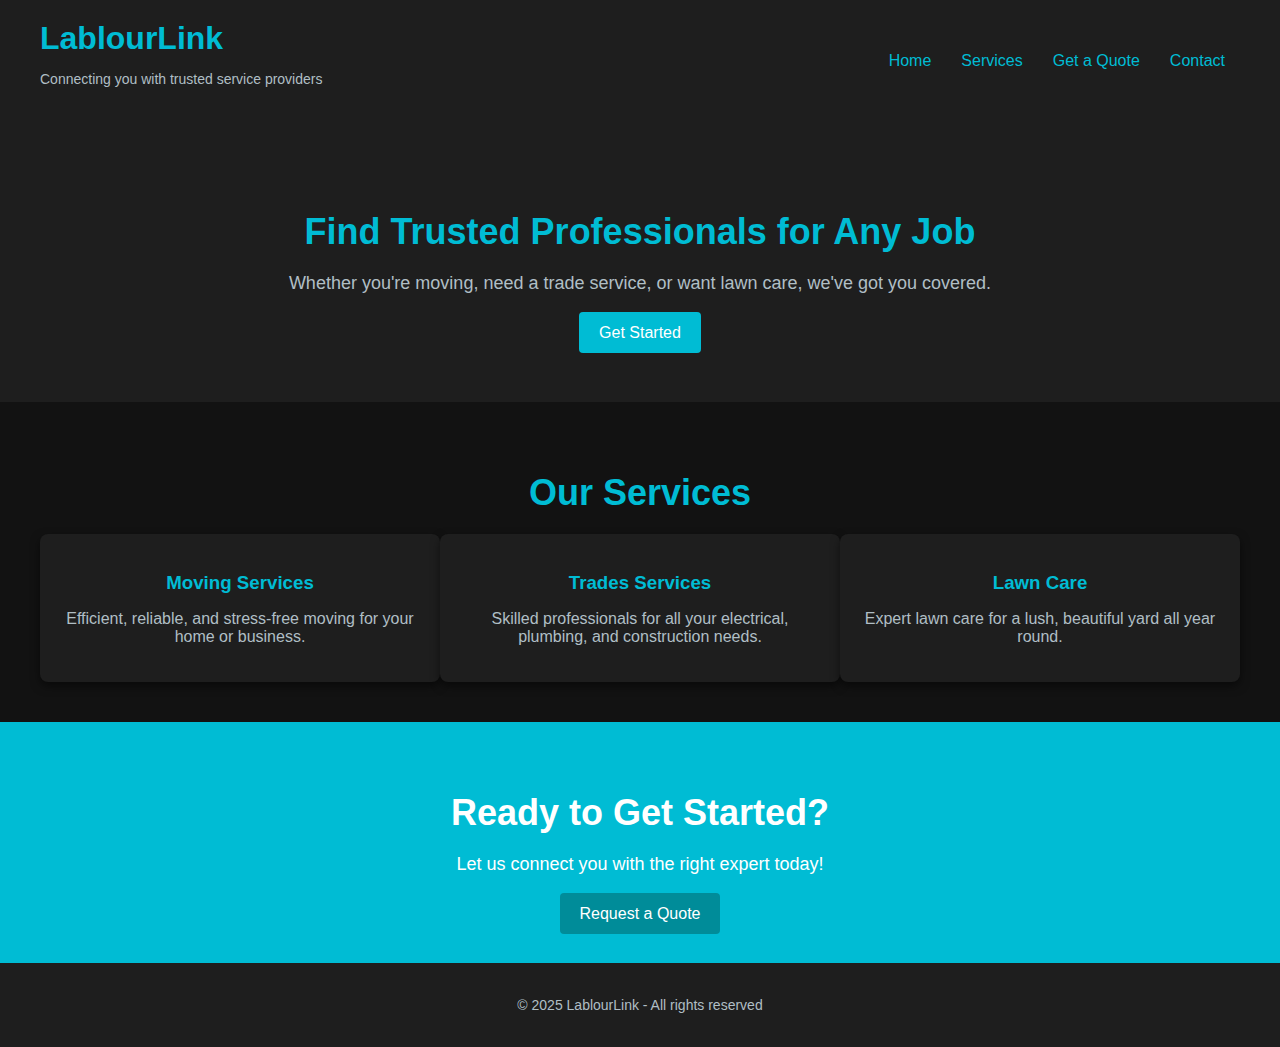
==== Main/index.html @ 8f156b8b "fin" ====
<!DOCTYPE html>
<html lang="en">

<head>
    <meta charset="UTF-8">
    <meta name="viewport" content="width=device-width, initial-scale=1.0">
    <title>LablourLink - Connect with Trusted Service Providers</title>
    <link rel="stylesheet" href="indexStyle.css">
</head>

<body>
    <header>
        <div class="container">
            <div class="logo">
                <h1>LablourLink</h1>
                <p>Connecting you with trusted service providers</p>
            </div>
            <nav>
                <ul>
                    <li><a href="#">Home</a></li>
                    <li><a href="Search/Search.html">Services</a></li>
                    <li><a href="#">Get a Quote</a></li>
                    <li><a href="#">Contact</a></li>
                </ul>
            </nav>
        </div>
    </header>

    <section class="hero">
        <div class="hero-content">
            <h2>Find Trusted Professionals for Any Job</h2>
            <p>Whether you're moving, need a trade service, or want lawn care, we've got you covered.</p>
            <a href="Search.html" class="btn">Get Started</a>
        </div>
    </section>

    <section class="services">
        <div class="container">
            <h2>Our Services</h2>
            <div class="service-list">
                <div class="service">
                    <h3>Moving Services</h3>
                    <p>Efficient, reliable, and stress-free moving for your home or business.</p>
                </div>
                <div class="service">
                    <h3>Trades Services</h3>
                    <p>Skilled professionals for all your electrical, plumbing, and construction needs.</p>
                </div>
                <div class="service">
                    <h3>Lawn Care</h3>
                    <p>Expert lawn care for a lush, beautiful yard all year round.</p>
                </div>
            </div>
        </div>
    </section>

    <section class="cta">
        <div class="container">
            <h2>Ready to Get Started?</h2>
            <p>Let us connect you with the right expert today!</p>
            <a href="#" class="btn">Request a Quote</a>
        </div>
    </section>

    <footer>
        <div class="container">
            <p>&copy; 2025 LablourLink - All rights reserved</p>
        </div>
    </footer>
</body>

</html>
---- Main/indexStyle.css ----
/* General Body Styles */
body {
    font-family: Arial, sans-serif;
    margin: 0;
    padding: 0;
    background-color: #121212;
    color: #fff;
}

/* Header Styles */
header {
    background-color: #1e1e1e;
    padding: 20px 0;
}

header .container {
    display: flex;
    justify-content: space-between;
    align-items: center;
    max-width: 1200px;
    margin: 0 auto;
    padding: 0 20px;
}

header .logo h1 {
    color: #00bcd4;
    margin: 0;
}

header .logo p {
    font-size: 14px;
    color: #b0bec5;
}

header nav ul {
    list-style: none;
    display: flex;
}

header nav ul li {
    margin: 0 15px;
}

header nav ul li a {
    color: #00bcd4;
    text-decoration: none;
    font-size: 16px;
    transition: color 0.3s;
}

header nav ul li a:hover {
    color: #ffffff;
}

/* Hero Section Styles */
.hero {
    background-color: #1e1e1e;
    padding: 60px 0;
    text-align: center;
}

.hero h2 {
    font-size: 36px;
    color: #00bcd4;
    margin-bottom: 20px;
}

.hero p {
    font-size: 18px;
    color: #b0bec5;
    margin-bottom: 30px;
}

.hero .btn {
    padding: 12px 20px;
    background-color: #00bcd4;
    color: #fff;
    border: none;
    border-radius: 4px;
    cursor: pointer;
    font-size: 16px;
    text-decoration: none;
}

.hero .btn:hover {
    background-color: #008c99;
}

/* Services Section Styles */
.services {
    padding: 40px 0;
    background-color: #121212;
}

.services h2 {
    text-align: center;
    color: #00bcd4;
    font-size: 36px;
    margin-bottom: 20px;
}

.service-list {
    display: flex;
    justify-content: space-between;
    max-width: 1200px;
    margin: 0 auto;
}

.service {
    background-color: #1e1e1e;
    padding: 20px;
    border-radius: 8px;
    box-shadow: 0 4px 10px rgba(0, 0, 0, 0.5);
    text-align: center;
    width: 30%;
}

.service h3 {
    color: #00bcd4;
    margin-bottom: 15px;
}

.service p {
    color: #b0bec5;
    font-size: 16px;
}

/* Call-to-Action Section Styles */
.cta {
    background-color: #00bcd4;
    padding: 40px 0;
    text-align: center;
}

.cta h2 {
    color: #fff;
    font-size: 36px;
    margin-bottom: 20px;
}

.cta p {
    color: #fff;
    font-size: 18px;
    margin-bottom: 30px;
}

.cta .btn {
    padding: 12px 20px;
    background-color: #008c99;
    color: #fff;
    border: none;
    border-radius: 4px;
    cursor: pointer;
    font-size: 16px;
    text-decoration: none;
}

.cta .btn:hover {
    background-color: #007786;
}

/* Footer Styles */
footer {
    background-color: #1e1e1e;
    padding: 20px 0;
    text-align: center;
}

footer p {
    color: #b0bec5;
    font-size: 14px;
}

/* Table Styles */
table {
    width: 100%;
    border-collapse: collapse;
    margin-top: 20px;
    background-color: #1e1e1e;
    color: #fff;
}

th,
td {
    padding: 12px;
    text-align: left;
}

th {
    background-color: #333;
}

td {
    background-color: #121212;
    border-bottom: 1px solid #444;
}

button.btn {
    padding: 8px 15px;
    background-color: #00bcd4;
    color: #fff;
    border: none;
    border-radius: 4px;
    cursor: pointer;
    font-size: 14px;
    transition: background-color 0.3s;
}

button.btn:hover {
    background-color: #008c99;
}
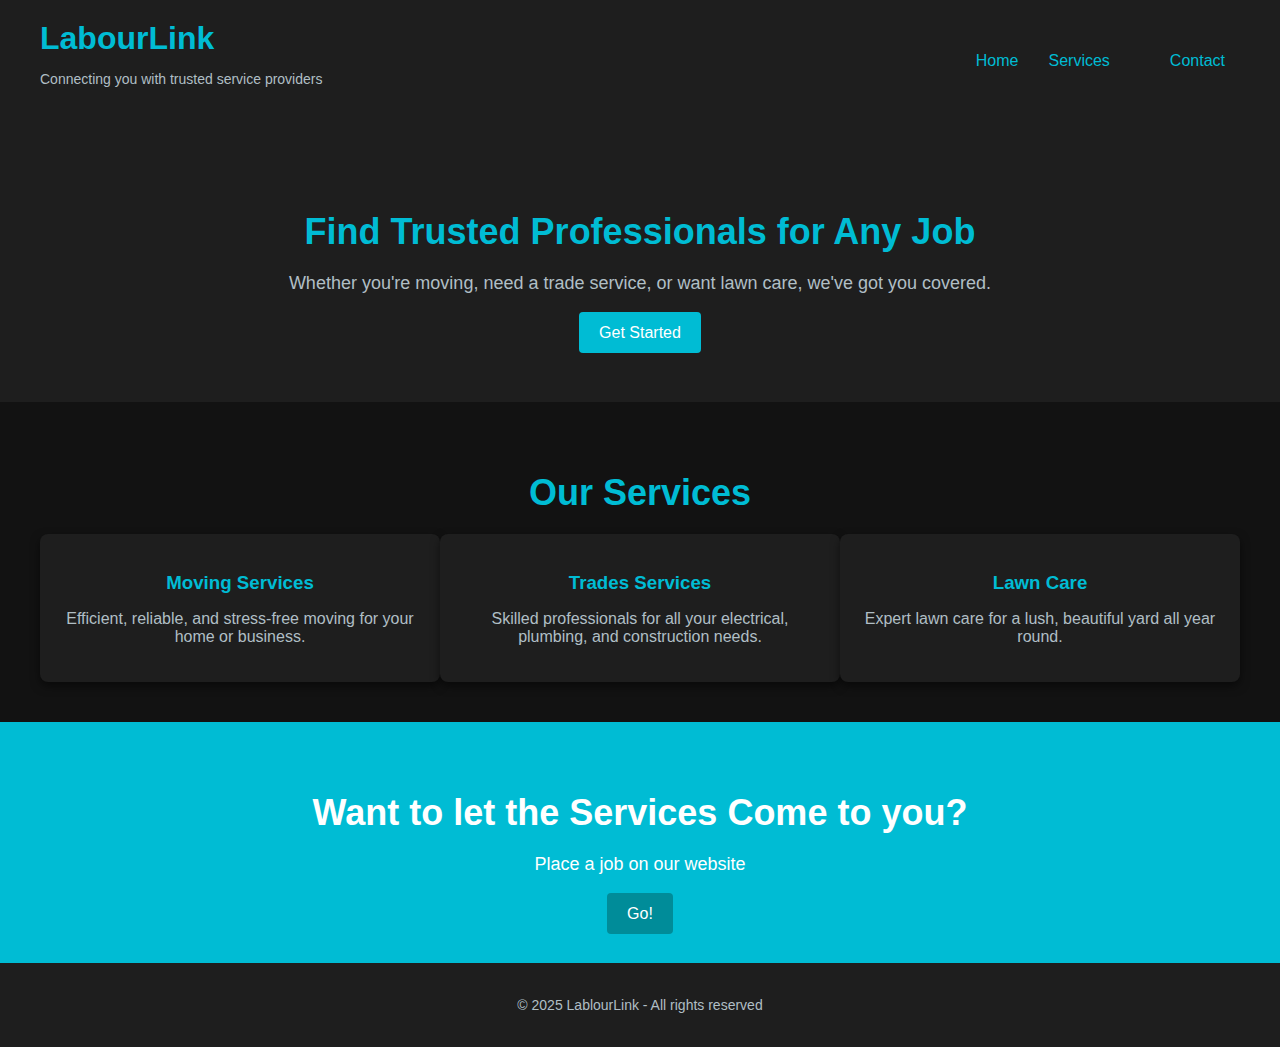
==== commit 16f71634: "updated 1" ====
--- a/Main/index.html
+++ b/Main/index.html
@@ -4,7 +4,7 @@
 <head>
     <meta charset="UTF-8">
     <meta name="viewport" content="width=device-width, initial-scale=1.0">
-    <title>LablourLink - Connect with Trusted Service Providers</title>
+    <title>LabourLink - Connect with Trusted Service Providers</title>
     <link rel="stylesheet" href="indexStyle.css">
 </head>
 
@@ -12,14 +12,14 @@
     <header>
         <div class="container">
             <div class="logo">
-                <h1>LablourLink</h1>
+                <h1>LabourLink</h1>
                 <p>Connecting you with trusted service providers</p>
             </div>
             <nav>
                 <ul>
                     <li><a href="#">Home</a></li>
-                    <li><a href="Search/Search.html">Services</a></li>
-                    <li><a href="#">Get a Quote</a></li>
+                    <li><a href="Search.html">Services</a></li>
+                    <li><a href="#"></a></li>
                     <li><a href="#">Contact</a></li>
                 </ul>
             </nav>
@@ -56,9 +56,9 @@
 
     <section class="cta">
         <div class="container">
-            <h2>Ready to Get Started?</h2>
-            <p>Let us connect you with the right expert today!</p>
-            <a href="#" class="btn">Request a Quote</a>
+            <h2>Want to let the Services Come to you?</h2>
+            <p>Place a job on our website</p>
+            <a href="Signup.html" class="btn">Go!</a>
         </div>
     </section>
 
